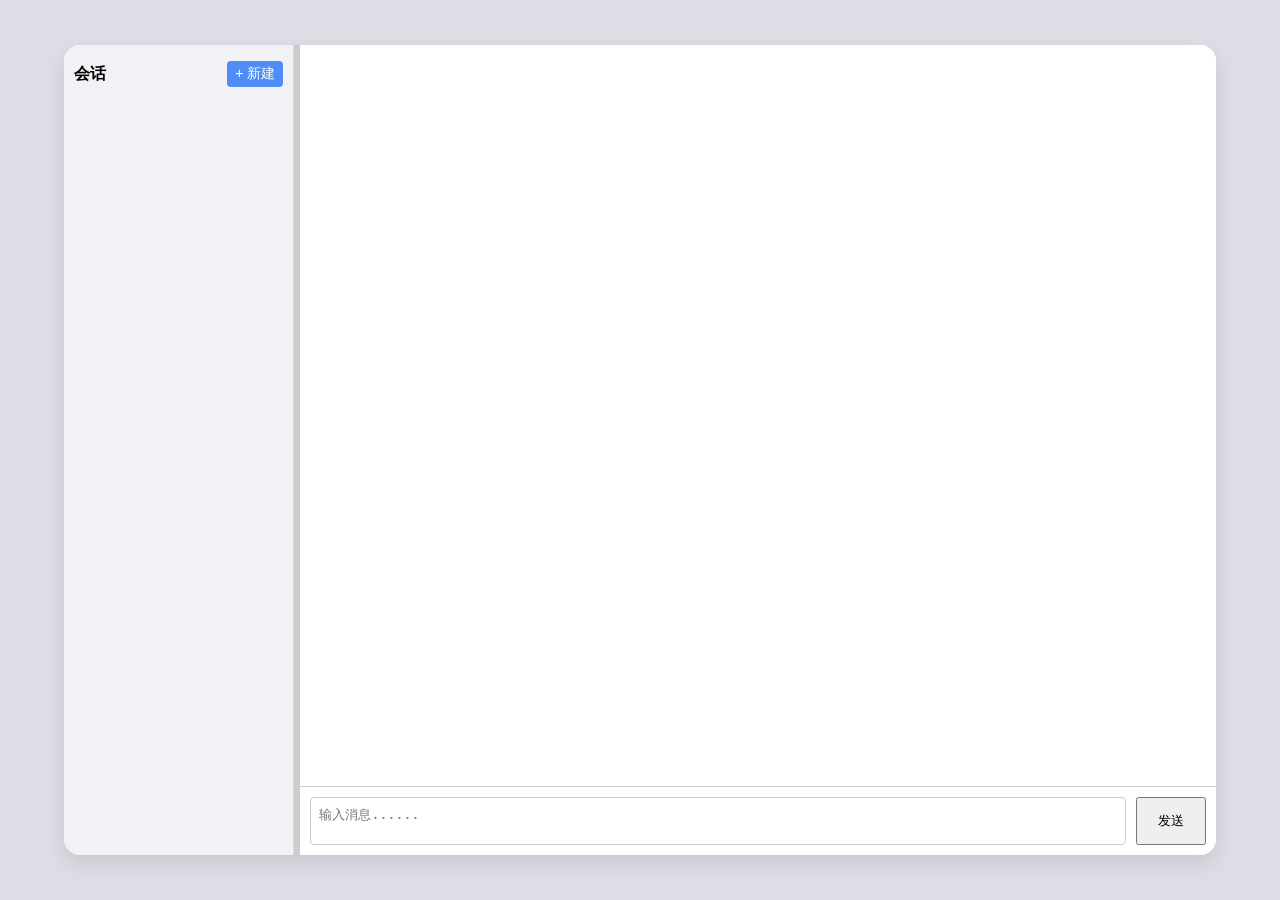
==== pk_002/frontend/index.html @ 64a866e3 "feat: 初始化大模型多会话聊天应用 - 基于 FastAPI + Ollama 的异步后端 - 前端 SSE 流式对话与多会话管理 - MySQL + SQLAlchemy 持久化存储 - Doc" ====
<!DOCTYPE html>
<html lang="zh">
<head>
    <meta charset="UTF-8">
    <meta name="viewport" content="width=device-width,initial-scale=1.0">
    <title>AI 聊天 - 多会话</title>
    <style>
        * {
            box-sizing: border-box;
            margin: 0;
            padding: 0;
        }
        body{
            font-family: sans-serif;
            height:100vh;
            display: flex;
            justify-content: center;
            align-items: center;
            background: #e0dce5;
        }
        #app{
            display:flex;
            width:90%;
            max-width:1200px;
            height:90vh;
            background: white;
            border-radius: 16px;
            overflow: hidden;
            box-shadow: 0 8px 20px rgba(0,0,0,0.1);
        }
        #sidebar{
            width:20%;
            background: #f0f2f5;
            padding:16px 10px;
            display:flex;
            flex-direction: column;
            border-right:1px solid #ddd;
        }
        #session-head{
            display:flex;
            justify-content: space-between;
            align-items: center;
            margin-bottom: 16px;
            font-weight: bold;
        }
        #newSessionBtn{
            background: #4f8cf7;
            color:white;
            border:none;
            border-radius: 4px;
            padding:4px 8px;
            cursor:pointer;
            font-size:14px;
        }
        #sessionList{
            list-style: none;
            flex:1;
            overflow-y:auto;
            padding:0;
        }
        #sessionList li{
            display: flex;
            justify-content: space-between;
            align-items: center;
            padding:8px 12px;
            margin-bottom: 4px;
            border-radius:6px;
            cursor:pointer;
            background: white;
            transition:background 0.2s;
            font-size:14px;
            white-space:nowrap;
            overflow:hidden;
            text-overflow: ellipsis;
        }
        #sessionList li:hover{
            background: #e6ecf5;
        }
        #sessionList li:active{
            background: #4f8cf7;
            color:white;
        }
        #sessionList li .delete-btn{
            color: #999;
            cursor: pointer;
            font-weight: bold;
            margin-left: 8px;
        }
        #sessionList li .delete-btn:hover{
            color: #ff4d4f;
        }
        #resizer{
            width:6px;
            background: #cccccc;
            cursor:col-resize;
        }
        .chat-container{
            display:flex;
            flex-direction: column;
            flex:1;
            background: #ffffff
        }
        .messages{
            display: flex;
            flex-direction: column;
            flex:1;
            overflow-y:auto;
            padding: 15px;
        }
        .input-area{
            display: flex;
            border-top:1px solid #ccc;
            padding:10px;
        }
        .input-area textarea{
            flex: 1;
            resize:none;
            padding:8px;
            border:1px solid #ccc;
            border-radius: 4px;
        }
        .input-area button{
            padding:0 20px;
            margin-left:10px;
            cursor: pointer;
        }
        .message{
            margin-bottom:12px;
            padding:8px 12px;
            border-radius: 8px;      
            max-width: 80%;
            box-shadow: 0 1px 3px rgba(0,0,0,0.1);
            word-wrap: break-word;
        }
        .user {
            background: #e3f2fd;
            align-self: flex-end;
        }
        .assistant {
            background: #f5f5f5;
            align-self: flex-start;
        }
    </style>
</head>

<body>
<div id="app">
    <aside id="sidebar">
        <div id="session-head">
            <span>会话</span>
            <button id="newSessionBtn">+ 新建</button>
        </div>
        <ul id="sessionList"></ul>
    </aside>
    <div id="resizer"></div>
    <div class="chat-container">
        <div class="messages" id="messages"></div>
        <div class="input-area">
            <textarea id="userInput" placeholder="输入消息......"></textarea>
            <button id="sendBtn">发送</button>
        </div>
    </div>
</div>
    <script>
        let currentSessionId = null;
        let sessions = [];
        let isDragging = false;      // 1. 是否正在拖拽
        let startX = 0;             // 2. 鼠标按下的位置
        let startWidth = 0;         // 3. 左侧面板按下的宽度
        let token = '123123';

        const sendBtn=document.getElementById("sendBtn")
        const userInput=document.getElementById("userInput")
        const messages=document.getElementById("messages")
        const sessionListEl = document.getElementById('sessionList');
        const newSessionBtn = document.getElementById('newSessionBtn');
        const resizer=document.getElementById('resizer');
        const sidebar=document.getElementById('sidebar');

        // ======================== 事件绑定 ========================
        sendBtn.addEventListener('click',sendMessage)

        userInput.addEventListener('keydown',function(event){
            if(event.key === 'Enter'&& !event.shiftKey){
                event.preventDefault();
                sendMessage();
            }
        });

        resizer.addEventListener('mousedown',function (e){
            isDragging=true;
            startX=e.clientX;
            startWidth=sidebar.getBoundingClientRect().width;
        })

        document.addEventListener('mousemove',function (e){
            if(!isDragging) return;
            const delta=e.clientX-startX;
            let newWidth=startWidth+delta;

            sidebar.style.width=newWidth+'px';
        })

        document.addEventListener('mouseup',function (){
            isDragging=false;
        })
        // ======================== 核心函数 ========================
        // 1. 加载会话列表
        async function loadSessions(){
            try{
                const response = await fetch('/sessions',{
                    headers:{
                        'Authorization':`Bearer ${token}`
                    }
                })
                if(!handleAuthError(response.status))return;

                if(!response.ok) throw new Error('获取会话列表失败');

                const data=await response.json();
                sessions=data;
                renderSessionList();
            }catch(error){
                console.error('加载会话出错:',error);
                alert('无法加载会话列表，请检查后端服务');
            }
        }

        // 2. 渲染会话列表
        function renderSessionList(){
            const list = document.getElementById('sessionList');
            list.innerHTML = '';
            sessions.forEach(session =>{
                const li = document.createElement('li');
                li.dataset.id=session.id;

                const nameSpan = document.createElement('span');
                nameSpan.textContent=session.name||`会话 ${session.id.slice(0.6)}`;
                li.appendChild(nameSpan);

                const delBtn = document.createElement('span');
                delBtn.textContent='×';
                delBtn.className='delete-btn';

                delBtn.addEventListener('click',async (e)=>{
                    e.stopPropagation();
                    if(confirm(`确定要删除“${session.name}”吗？`)){
                        await deleteSession(session.id);
                    }
                })

                li.appendChild(delBtn);

                li.addEventListener('click',()=> switchSession(session.id));

                if(session.id === currentSessionId){
                    li.classList.add('active');
                }
                list.appendChild(li);
            })
        }

        // 3. 切换会话
        function switchSession(sessionId){
            if(sessionId === currentSessionId) return;
            currentSessionId = sessionId;
            highlightSession(sessionId);

            messages.innerHTML = '';
            loadMessages(sessionId);
            console.log(`切换到会话: ${sessionId}`);
        }

        // 4. 检验token
        function handleAuthError(status){
            if(status===403){
                alert('登录已过期或无权访问，请重新登录');
                //跳转登陆界面
                return false;
            }
            return true;
        }
        // 5. 发送消息（流式版）
        async function sendMessage(){
            if(!currentSessionId){
                alert('请先选择一个会话');
                sendBtn.disabled = false;
                sendBtn.textContent='发送';
                return;
            }
            const text=userInput.value.trim();

            if (text===''){
                alert('请输入消息！');
                return;
            }

            addMessage(text,'user');
            userInput.value='';

            sendBtn.disabled=true;
            sendBtn.textContent='发送中...';

            try{
                const requestData={
                    session_id:currentSessionId,
                    message:text
                };

                const options={
                    method:'POST',
                    headers:{
                        'Content-Type':'application/json',
                        'Authorization':`Bearer ${token}`
                    },
                    body:JSON.stringify(requestData)
                };

                const response = await fetch('/chat/stream',options);
                if(!handleAuthError(response.status))return;

                if(!response.ok){
                    const errorData=await response.json();
                    alert('请求失败: '+(errorData.detail||response.statusText));
                    return;
                }
                // ========================
                const aiDiv= addMessage('','assistant');

                const reader=response.body.getReader();
                const decoder=new TextDecoder();
                let buffer ='';

                while(true) {
                    const {done, value} = await reader.read();
                    if (done) break;
                    buffer += decoder.decode(value, {stream: true})

                    const lines = buffer.split('\n');
                    buffer = lines.pop();

                    for (let line of lines) {
                        if (line.startsWith('data: ')) {
                            const content = line.slice(6);
                            if (content === '[DONE]') {
                                console.log('流式传输结束');
                            } else if (content.startsWith('[error]')) {
                                aiDiv.textContent += content;
                            } else {
                                aiDiv.textContent += content;
                            }
                            scrollToBottomIfNeeded();
                        }
                    }
                }
                // ==========================
                // const AIReply = await response.json();
                //
                // addMessage(AIReply,'assistant');
            }catch(error){
                addMessage('⚠️ 出错了：' + error.message, 'assistant');
                console.error('发送失败:', error);
            }finally{
                sendBtn.disabled = false;
                sendBtn.textContent = '发送';
            }
        }

        // 6. 添加消息到界面（返回 DOM 元素以便流式追加）
        function addMessage(content,type){
            const msgDiv=document.createElement('div');

            msgDiv.className='message '+type;

            const icon=type==='user' ? '👤' : '🤖 ';
            msgDiv.textContent=icon+content;

            messages.appendChild(msgDiv);
            messages.scrollTop=messages.scrollHeight;

            return msgDiv;
        }

        // 7.删除会话
        async function deleteSession(sessionId) {
            try {
                const response = await fetch(`/sessions/${sessionId}`, {
                    method: 'DELETE',
                    headers: { 'Authorization': `Bearer ${token}` }
                });
                if (!handleAuthError(response.status)) return;
                if (!response.ok){
                    const errorText = await response.text();
                    throw new Error(`删除失败 (${response.status}): ${errorText}`);
                }

                await loadSessions();

                if (currentSessionId === sessionId) {
                    currentSessionId = null;
                    messages.innerHTML = '';
                }

                if (sessions.length > 0) {
                    currentSessionId = sessions[0].id;
                    highlightSession(currentSessionId);
                }
            } catch (error) {
                alert('删除失败: ' + error.message);
            }
        }

        //8.滚动优化
        function scrollToBottomIfNeeded(){
            const threshold = 30;
            const { scrollTop,scrollHeight,clientHeight }=messages;
            const isNearBottom = scrollHeight - scrollTop - clientHeight < threshold;
            if(isNearBottom){
                messages.scrollTop=scrollHeight;
            }
        }
        //9.加载历史消息
        async function loadMessages(sessionId) {
            try {
                const response = await fetch(`/chat/${sessionId}/messages`, {
                    headers: { 'Authorization': `Bearer ${token}` }
                });

                if (!handleAuthError(response.status)) return;
                if (!response.ok) {
                    throw new Error(`HTTP ${response.status}`);
                }
                const data = await response.json();

                if (!Array.isArray(data)) {
                    console.error('[loadMessages] 数据不是数组，内容:', data);
                    return;
                }
                data.reverse();
                // 不反转，直接按顺序显示（假设后端已排序）
                data.forEach((msg, index) => {
                    addMessage(msg.content, msg.role);
                });
                // 滚动到底部
                messages.scrollTop = messages.scrollHeight;
            } catch (error) {
                console.error('[loadMessages] 异常:', error);

                addMessage('⚠️ 加载历史消息失败: ' + error.message, 'assistant');
            }
        }

        //10.

        function highlightSession(sessionId){
                    const items=document.querySelectorAll('#sessionList li');
                    items.forEach(li =>{
                        li.classList.toggle('active',li.dataset.id===sessionId);
                    })
                }
        // ======================== 页面初始化 ========================
        document.addEventListener('DOMContentLoaded',async ()=>{
            await loadSessions();
            if (sessions.length>0){
                currentSessionId = sessions[0].id;
                highlightSession(currentSessionId);
            }
        })


        document.getElementById('newSessionBtn').addEventListener('click',async ()=>{
            try{
                const name=prompt('请输入新会话名称（或取消）','新会话');
                if(name === null) return;
                const response=await fetch('/sessions',{
                    method:'POST',
                    headers:{
                        'Content-Type':'application/json',
                        'Authorization':`Bearer ${token}`
                    },
                    body: JSON.stringify({name: name||'未命名会话'})
                });
                if(!handleAuthError(response.status))return;

                if(!response.ok) throw new Error('会话创建失败');

                const newSession = await response.json();
                await loadSessions();
                currentSessionId = newSession.id;
                highlightSession(currentSessionId);
                document.getElementById('messages').innerHTML = '';
                console.log('新建会话成功：',newSession);
            }catch(error){
                alert('创建会话失败：'+error.message);
            }
        })

    </script>
</body>
</html>
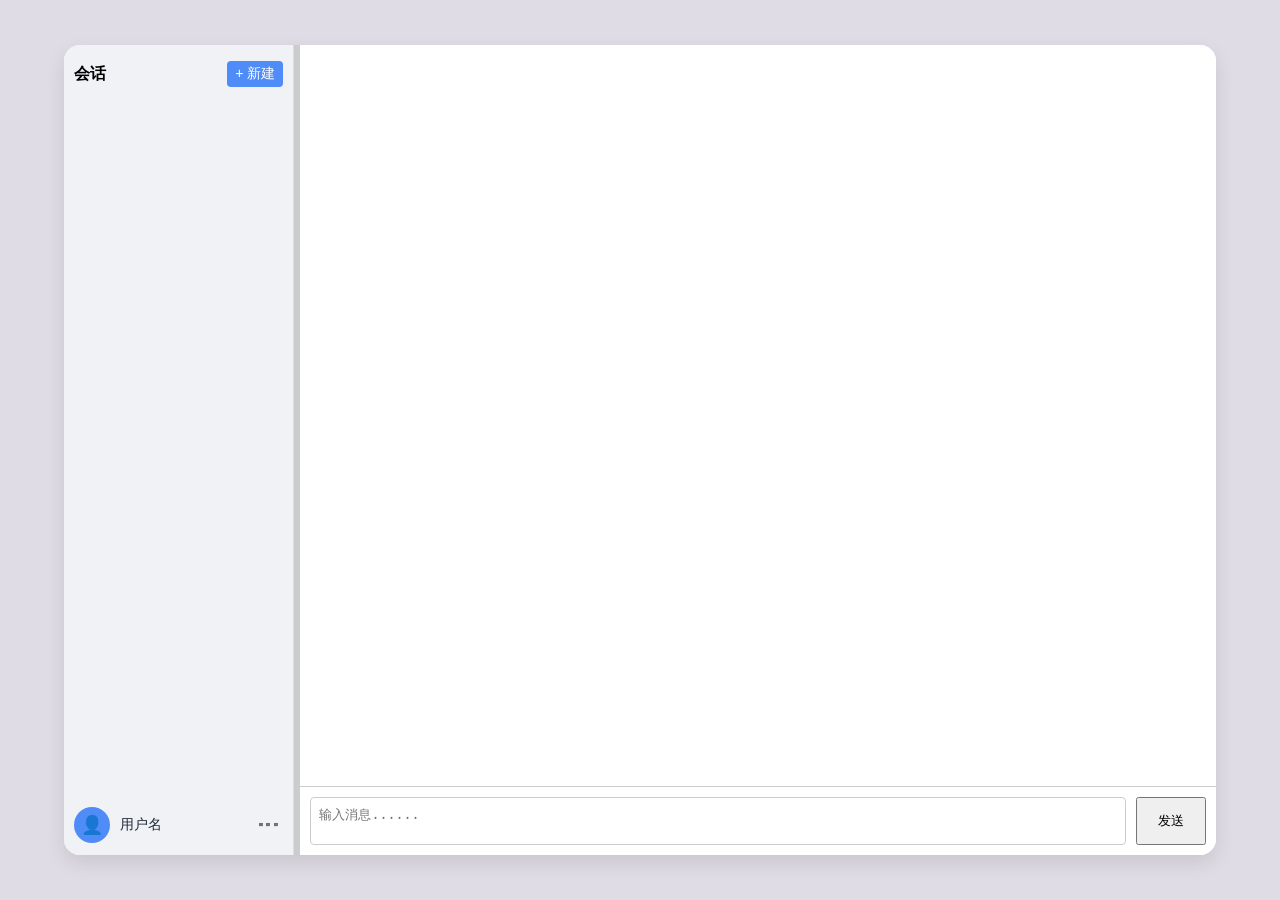
==== commit 38825776: "refactor: 移除内联样式并引入外部样式表 - 将原有的内联样式移除，改为引用外部 CSS 文件 - 在侧边栏中添加用户资料显示，包括头像、用户名和下拉菜单" ====
--- a/pk_002/frontend/index.html
+++ b/pk_002/frontend/index.html
@@ -4,143 +4,8 @@
     <meta charset="UTF-8">
     <meta name="viewport" content="width=device-width,initial-scale=1.0">
     <title>AI 聊天 - 多会话</title>
-    <style>
-        * {
-            box-sizing: border-box;
-            margin: 0;
-            padding: 0;
-        }
-        body{
-            font-family: sans-serif;
-            height:100vh;
-            display: flex;
-            justify-content: center;
-            align-items: center;
-            background: #e0dce5;
-        }
-        #app{
-            display:flex;
-            width:90%;
-            max-width:1200px;
-            height:90vh;
-            background: white;
-            border-radius: 16px;
-            overflow: hidden;
-            box-shadow: 0 8px 20px rgba(0,0,0,0.1);
-        }
-        #sidebar{
-            width:20%;
-            background: #f0f2f5;
-            padding:16px 10px;
-            display:flex;
-            flex-direction: column;
-            border-right:1px solid #ddd;
-        }
-        #session-head{
-            display:flex;
-            justify-content: space-between;
-            align-items: center;
-            margin-bottom: 16px;
-            font-weight: bold;
-        }
-        #newSessionBtn{
-            background: #4f8cf7;
-            color:white;
-            border:none;
-            border-radius: 4px;
-            padding:4px 8px;
-            cursor:pointer;
-            font-size:14px;
-        }
-        #sessionList{
-            list-style: none;
-            flex:1;
-            overflow-y:auto;
-            padding:0;
-        }
-        #sessionList li{
-            display: flex;
-            justify-content: space-between;
-            align-items: center;
-            padding:8px 12px;
-            margin-bottom: 4px;
-            border-radius:6px;
-            cursor:pointer;
-            background: white;
-            transition:background 0.2s;
-            font-size:14px;
-            white-space:nowrap;
-            overflow:hidden;
-            text-overflow: ellipsis;
-        }
-        #sessionList li:hover{
-            background: #e6ecf5;
-        }
-        #sessionList li:active{
-            background: #4f8cf7;
-            color:white;
-        }
-        #sessionList li .delete-btn{
-            color: #999;
-            cursor: pointer;
-            font-weight: bold;
-            margin-left: 8px;
-        }
-        #sessionList li .delete-btn:hover{
-            color: #ff4d4f;
-        }
-        #resizer{
-            width:6px;
-            background: #cccccc;
-            cursor:col-resize;
-        }
-        .chat-container{
-            display:flex;
-            flex-direction: column;
-            flex:1;
-            background: #ffffff
-        }
-        .messages{
-            display: flex;
-            flex-direction: column;
-            flex:1;
-            overflow-y:auto;
-            padding: 15px;
-        }
-        .input-area{
-            display: flex;
-            border-top:1px solid #ccc;
-            padding:10px;
-        }
-        .input-area textarea{
-            flex: 1;
-            resize:none;
-            padding:8px;
-            border:1px solid #ccc;
-            border-radius: 4px;
-        }
-        .input-area button{
-            padding:0 20px;
-            margin-left:10px;
-            cursor: pointer;
-        }
-        .message{
-            margin-bottom:12px;
-            padding:8px 12px;
-            border-radius: 8px;      
-            max-width: 80%;
-            box-shadow: 0 1px 3px rgba(0,0,0,0.1);
-            word-wrap: break-word;
-        }
-        .user {
-            background: #e3f2fd;
-            align-self: flex-end;
-        }
-        .assistant {
-            background: #f5f5f5;
-            align-self: flex-start;
-        }
-    </style>
+
+    <link rel="stylesheet" href="css/style.css">
 </head>
 
 <body>
@@ -151,6 +16,14 @@
             <button id="newSessionBtn">+ 新建</button>
         </div>
         <ul id="sessionList"></ul>
+        <div class="user-profile">
+            <div class="avatar">👤</div>
+            <span class="username">用户名</span>
+            <div class="menu-trigger">⋮</div>
+            <ul class="dropdown-menu">
+                <li>退出登录</li>
+            </ul>
+        </div>
     </aside>
     <div id="resizer"></div>
     <div class="chat-container">
@@ -161,340 +34,10 @@
         </div>
     </div>
 </div>
-    <script>
-        let currentSessionId = null;
-        let sessions = [];
-        let isDragging = false;      // 1. 是否正在拖拽
-        let startX = 0;             // 2. 鼠标按下的位置
-        let startWidth = 0;         // 3. 左侧面板按下的宽度
-        let token = '123123';
-
-        const sendBtn=document.getElementById("sendBtn")
-        const userInput=document.getElementById("userInput")
-        const messages=document.getElementById("messages")
-        const sessionListEl = document.getElementById('sessionList');
-        const newSessionBtn = document.getElementById('newSessionBtn');
-        const resizer=document.getElementById('resizer');
-        const sidebar=document.getElementById('sidebar');
-
-        // ======================== 事件绑定 ========================
-        sendBtn.addEventListener('click',sendMessage)
-
-        userInput.addEventListener('keydown',function(event){
-            if(event.key === 'Enter'&& !event.shiftKey){
-                event.preventDefault();
-                sendMessage();
-            }
-        });
-
-        resizer.addEventListener('mousedown',function (e){
-            isDragging=true;
-            startX=e.clientX;
-            startWidth=sidebar.getBoundingClientRect().width;
-        })
-
-        document.addEventListener('mousemove',function (e){
-            if(!isDragging) return;
-            const delta=e.clientX-startX;
-            let newWidth=startWidth+delta;
-
-            sidebar.style.width=newWidth+'px';
-        })
-
-        document.addEventListener('mouseup',function (){
-            isDragging=false;
-        })
-        // ======================== 核心函数 ========================
-        // 1. 加载会话列表
-        async function loadSessions(){
-            try{
-                const response = await fetch('/sessions',{
-                    headers:{
-                        'Authorization':`Bearer ${token}`
-                    }
-                })
-                if(!handleAuthError(response.status))return;
-
-                if(!response.ok) throw new Error('获取会话列表失败');
-
-                const data=await response.json();
-                sessions=data;
-                renderSessionList();
-            }catch(error){
-                console.error('加载会话出错:',error);
-                alert('无法加载会话列表，请检查后端服务');
-            }
-        }
-
-        // 2. 渲染会话列表
-        function renderSessionList(){
-            const list = document.getElementById('sessionList');
-            list.innerHTML = '';
-            sessions.forEach(session =>{
-                const li = document.createElement('li');
-                li.dataset.id=session.id;
-
-                const nameSpan = document.createElement('span');
-                nameSpan.textContent=session.name||`会话 ${session.id.slice(0.6)}`;
-                li.appendChild(nameSpan);
-
-                const delBtn = document.createElement('span');
-                delBtn.textContent='×';
-                delBtn.className='delete-btn';
-
-                delBtn.addEventListener('click',async (e)=>{
-                    e.stopPropagation();
-                    if(confirm(`确定要删除“${session.name}”吗？`)){
-                        await deleteSession(session.id);
-                    }
-                })
-
-                li.appendChild(delBtn);
-
-                li.addEventListener('click',()=> switchSession(session.id));
-
-                if(session.id === currentSessionId){
-                    li.classList.add('active');
-                }
-                list.appendChild(li);
-            })
-        }
-
-        // 3. 切换会话
-        function switchSession(sessionId){
-            if(sessionId === currentSessionId) return;
-            currentSessionId = sessionId;
-            highlightSession(sessionId);
-
-            messages.innerHTML = '';
-            loadMessages(sessionId);
-            console.log(`切换到会话: ${sessionId}`);
-        }
-
-        // 4. 检验token
-        function handleAuthError(status){
-            if(status===403){
-                alert('登录已过期或无权访问，请重新登录');
-                //跳转登陆界面
-                return false;
-            }
-            return true;
-        }
-        // 5. 发送消息（流式版）
-        async function sendMessage(){
-            if(!currentSessionId){
-                alert('请先选择一个会话');
-                sendBtn.disabled = false;
-                sendBtn.textContent='发送';
-                return;
-            }
-            const text=userInput.value.trim();
-
-            if (text===''){
-                alert('请输入消息！');
-                return;
-            }
-
-            addMessage(text,'user');
-            userInput.value='';
-
-            sendBtn.disabled=true;
-            sendBtn.textContent='发送中...';
-
-            try{
-                const requestData={
-                    session_id:currentSessionId,
-                    message:text
-                };
-
-                const options={
-                    method:'POST',
-                    headers:{
-                        'Content-Type':'application/json',
-                        'Authorization':`Bearer ${token}`
-                    },
-                    body:JSON.stringify(requestData)
-                };
-
-                const response = await fetch('/chat/stream',options);
-                if(!handleAuthError(response.status))return;
-
-                if(!response.ok){
-                    const errorData=await response.json();
-                    alert('请求失败: '+(errorData.detail||response.statusText));
-                    return;
-                }
-                // ========================
-                const aiDiv= addMessage('','assistant');
-
-                const reader=response.body.getReader();
-                const decoder=new TextDecoder();
-                let buffer ='';
-
-                while(true) {
-                    const {done, value} = await reader.read();
-                    if (done) break;
-                    buffer += decoder.decode(value, {stream: true})
-
-                    const lines = buffer.split('\n');
-                    buffer = lines.pop();
-
-                    for (let line of lines) {
-                        if (line.startsWith('data: ')) {
-                            const content = line.slice(6);
-                            if (content === '[DONE]') {
-                                console.log('流式传输结束');
-                            } else if (content.startsWith('[error]')) {
-                                aiDiv.textContent += content;
-                            } else {
-                                aiDiv.textContent += content;
-                            }
-                            scrollToBottomIfNeeded();
-                        }
-                    }
-                }
-                // ==========================
-                // const AIReply = await response.json();
-                //
-                // addMessage(AIReply,'assistant');
-            }catch(error){
-                addMessage('⚠️ 出错了：' + error.message, 'assistant');
-                console.error('发送失败:', error);
-            }finally{
-                sendBtn.disabled = false;
-                sendBtn.textContent = '发送';
-            }
-        }
-
-        // 6. 添加消息到界面（返回 DOM 元素以便流式追加）
-        function addMessage(content,type){
-            const msgDiv=document.createElement('div');
-
-            msgDiv.className='message '+type;
-
-            const icon=type==='user' ? '👤' : '🤖 ';
-            msgDiv.textContent=icon+content;
-
-            messages.appendChild(msgDiv);
-            messages.scrollTop=messages.scrollHeight;
-
-            return msgDiv;
-        }
-
-        // 7.删除会话
-        async function deleteSession(sessionId) {
-            try {
-                const response = await fetch(`/sessions/${sessionId}`, {
-                    method: 'DELETE',
-                    headers: { 'Authorization': `Bearer ${token}` }
-                });
-                if (!handleAuthError(response.status)) return;
-                if (!response.ok){
-                    const errorText = await response.text();
-                    throw new Error(`删除失败 (${response.status}): ${errorText}`);
-                }
-
-                await loadSessions();
-
-                if (currentSessionId === sessionId) {
-                    currentSessionId = null;
-                    messages.innerHTML = '';
-                }
-
-                if (sessions.length > 0) {
-                    currentSessionId = sessions[0].id;
-                    highlightSession(currentSessionId);
-                }
-            } catch (error) {
-                alert('删除失败: ' + error.message);
-            }
-        }
-
-        //8.滚动优化
-        function scrollToBottomIfNeeded(){
-            const threshold = 30;
-            const { scrollTop,scrollHeight,clientHeight }=messages;
-            const isNearBottom = scrollHeight - scrollTop - clientHeight < threshold;
-            if(isNearBottom){
-                messages.scrollTop=scrollHeight;
-            }
-        }
-        //9.加载历史消息
-        async function loadMessages(sessionId) {
-            try {
-                const response = await fetch(`/chat/${sessionId}/messages`, {
-                    headers: { 'Authorization': `Bearer ${token}` }
-                });
-
-                if (!handleAuthError(response.status)) return;
-                if (!response.ok) {
-                    throw new Error(`HTTP ${response.status}`);
-                }
-                const data = await response.json();
-
-                if (!Array.isArray(data)) {
-                    console.error('[loadMessages] 数据不是数组，内容:', data);
-                    return;
-                }
-                data.reverse();
-                // 不反转，直接按顺序显示（假设后端已排序）
-                data.forEach((msg, index) => {
-                    addMessage(msg.content, msg.role);
-                });
-                // 滚动到底部
-                messages.scrollTop = messages.scrollHeight;
-            } catch (error) {
-                console.error('[loadMessages] 异常:', error);
-
-                addMessage('⚠️ 加载历史消息失败: ' + error.message, 'assistant');
-            }
-        }
-
-        //10.
-
-        function highlightSession(sessionId){
-                    const items=document.querySelectorAll('#sessionList li');
-                    items.forEach(li =>{
-                        li.classList.toggle('active',li.dataset.id===sessionId);
-                    })
-                }
-        // ======================== 页面初始化 ========================
-        document.addEventListener('DOMContentLoaded',async ()=>{
-            await loadSessions();
-            if (sessions.length>0){
-                currentSessionId = sessions[0].id;
-                highlightSession(currentSessionId);
-            }
-        })
-
-
-        document.getElementById('newSessionBtn').addEventListener('click',async ()=>{
-            try{
-                const name=prompt('请输入新会话名称（或取消）','新会话');
-                if(name === null) return;
-                const response=await fetch('/sessions',{
-                    method:'POST',
-                    headers:{
-                        'Content-Type':'application/json',
-                        'Authorization':`Bearer ${token}`
-                    },
-                    body: JSON.stringify({name: name||'未命名会话'})
-                });
-                if(!handleAuthError(response.status))return;
-
-                if(!response.ok) throw new Error('会话创建失败');
-
-                const newSession = await response.json();
-                await loadSessions();
-                currentSessionId = newSession.id;
-                highlightSession(currentSessionId);
-                document.getElementById('messages').innerHTML = '';
-                console.log('新建会话成功：',newSession);
-            }catch(error){
-                alert('创建会话失败：'+error.message);
-            }
-        })
-
-    </script>
+    <script src="js/config.js"></script>
+    <script src="js/state.js"></script>
+    <script src="js/api.js"></script>
+    <script src="js/ui.js"></script>
+    <script src="js/main.js"></script>
 </body>
 </html>
--- a/pk_002/frontend/css/style.css
+++ b/pk_002/frontend/css/style.css
@@ -0,0 +1,251 @@
+* {
+    box-sizing: border-box;
+    margin: 0;
+    padding: 0;
+}
+body{
+    font-family: sans-serif;
+    height:100vh;
+    display: flex;
+    justify-content: center;
+    align-items: center;
+    background: #e0dce5;
+}
+#app{
+    display:flex;
+    width:90%;
+    max-width:1200px;
+    height:90vh;
+    background: white;
+    border-radius: 16px;
+    overflow: hidden;
+    box-shadow: 0 8px 20px rgba(0,0,0,0.1);
+}
+#sidebar{
+    width:20%;
+    background: #f0f2f5;
+    padding: 0;
+    display:flex;
+    flex-direction: column;
+    border-right:1px solid #ddd;
+}
+#session-head{
+    padding: 16px 10px; 
+    display:flex;
+    justify-content: space-between;
+    align-items: center;
+    margin-bottom: 16px;
+    font-weight: bold;
+}
+#newSessionBtn{
+    background: #4f8cf7;
+    color:white;
+    border:none;
+    border-radius: 4px;
+    padding:4px 8px;
+    cursor:pointer;
+    font-size:14px;
+}
+#sessionList{
+    list-style: none;
+    flex:1;
+    overflow-y:auto;
+    padding:0;
+}
+#sessionList li{
+    display: flex;
+    justify-content: space-between;
+    align-items: center;
+    padding:8px 12px;
+    margin-bottom: 4px;
+    border-radius:6px;
+    cursor:pointer;
+    background: white;
+    transition:background 0.2s;
+    font-size:14px;
+    white-space:nowrap;
+    overflow:hidden;
+    text-overflow: ellipsis;
+}
+#sessionList li:hover{
+    background: #e6ecf5;
+}
+#sessionList li:active{
+    background: #4f8cf7;
+    color:white;
+}
+#sessionList li .delete-btn{
+    color: #999;
+    cursor: pointer;
+    font-weight: bold;
+    margin-left: 8px;
+}
+#sessionList li .delete-btn:hover{
+    color: #ff4d4f;
+}
+.user-profile {
+    display: flex;
+    align-items: center;
+    padding: 12px 10px;
+    margin-top: auto;           /* 紧贴底部 */
+    background: #f0f2f5;
+    border-radius: 0 0 16px 0;  /* 与侧边栏底部圆角对齐 */
+    position: relative;        /* 用于下拉菜单定位 */
+    gap: 10px;
+    flex-shrink: 0;            /* 防止被压缩 */
+    transition: background 0.2s;
+}
+/* 头像 */
+.user-profile .avatar {
+    width: 36px;
+    height: 36px;
+    border-radius: 50%;
+    background: #4f8cf7;
+    color: white;
+    display: flex;
+    align-items: center;
+    justify-content: center;
+    font-size: 18px;
+    font-weight: bold;
+    flex-shrink: 0;
+    user-select: none;
+}
+
+/* 用户名 */
+.user-profile .username {
+    flex: 1;
+    font-size: 14px;
+    font-weight: 500;
+    color: #1e293b;
+    white-space: nowrap;
+    overflow: hidden;
+    text-overflow: ellipsis;
+}
+
+/* 三点触发按钮 */
+.user-profile .menu-trigger {
+    font-size: 22px;
+    line-height: 1;
+    color: #6b7280;
+    cursor: pointer;
+    padding: 0 4px;
+    border-radius: 4px;
+    transition: background 0.2s, color 0.2s;
+    user-select: none;
+    font-weight: bold;
+    transform: rotate(90deg);   /* 让 ⋯ 更像竖三点，可选 */
+}
+
+.user-profile .menu-trigger:hover {
+    background: rgba(79, 140, 247, 0.1);
+    color: #1e293b;
+}
+
+/* ===== 下拉菜单 ===== */
+.dropdown-menu {
+    position: absolute;
+    bottom: calc(100% + 8px);   /* 在按钮上方展开，避免超出屏幕 */
+    right: 0;
+    background: white;
+    border-radius: 8px;
+    box-shadow: 0 4px 12px rgba(0, 0, 0, 0.15);
+    padding: 6px 0;
+    min-width: 140px;
+    list-style: none;
+    opacity: 0;
+    visibility: hidden;
+    transform: translateY(6px);
+    transition: opacity 0.2s ease, transform 0.2s ease, visibility 0.2s;
+    z-index: 100;
+}
+
+/* 显示菜单（点击触发时添加 .active 类） */
+.user-profile.active .dropdown-menu {
+    opacity: 1;
+    visibility: visible;
+    transform: translateY(0);
+}
+
+/* 菜单项 */
+.dropdown-menu li {
+    padding: 8px 16px;
+    font-size: 14px;
+    color: #1e293b;
+    cursor: pointer;
+    transition: background 0.15s;
+    white-space: nowrap;
+}
+
+.dropdown-menu li:hover {
+    background: #f1f5f9;
+}
+
+/* 菜单项之间的分割线（可选） */
+.dropdown-menu li:not(:last-child) {
+    border-bottom: 1px solid #f0f2f5;
+}
+
+/* 小三角指示器（可选） */
+.dropdown-menu::after {
+    content: '';
+    position: absolute;
+    bottom: -8px;
+    right: 16px;
+    width: 0;
+    height: 0;
+    border-left: 6px solid transparent;
+    border-right: 6px solid transparent;
+    border-top: 8px solid white;
+    filter: drop-shadow(0 2px 2px rgba(0,0,0,0.05));
+}
+#resizer{
+    width:6px;
+    background: #cccccc;
+    cursor:col-resize;
+}
+.chat-container{
+    display:flex;
+    flex-direction: column;
+    flex:1;
+    background: #ffffff
+}
+.messages{
+    display: flex;
+    flex-direction: column;
+    flex:1;
+    overflow-y:auto;
+    padding: 15px;
+}
+.input-area{
+    display: flex;
+    border-top:1px solid #ccc;
+    padding:10px;
+}
+.input-area textarea{
+    flex: 1;
+    resize:none;
+    padding:8px;
+    border:1px solid #ccc;
+    border-radius: 4px;
+}
+.input-area button{
+    padding:0 20px;
+    margin-left:10px;
+    cursor: pointer;
+}
+.message{
+    margin-bottom:12px;
+    padding:8px 12px;
+    border-radius: 8px;      
+    max-width: 80%;
+    box-shadow: 0 1px 3px rgba(0,0,0,0.1);
+    word-wrap: break-word;
+}
+.user {
+    background: #e3f2fd;
+    align-self: flex-end;
+}
+.assistant {
+    background: #f5f5f5;
+    align-self: flex-start;
+}
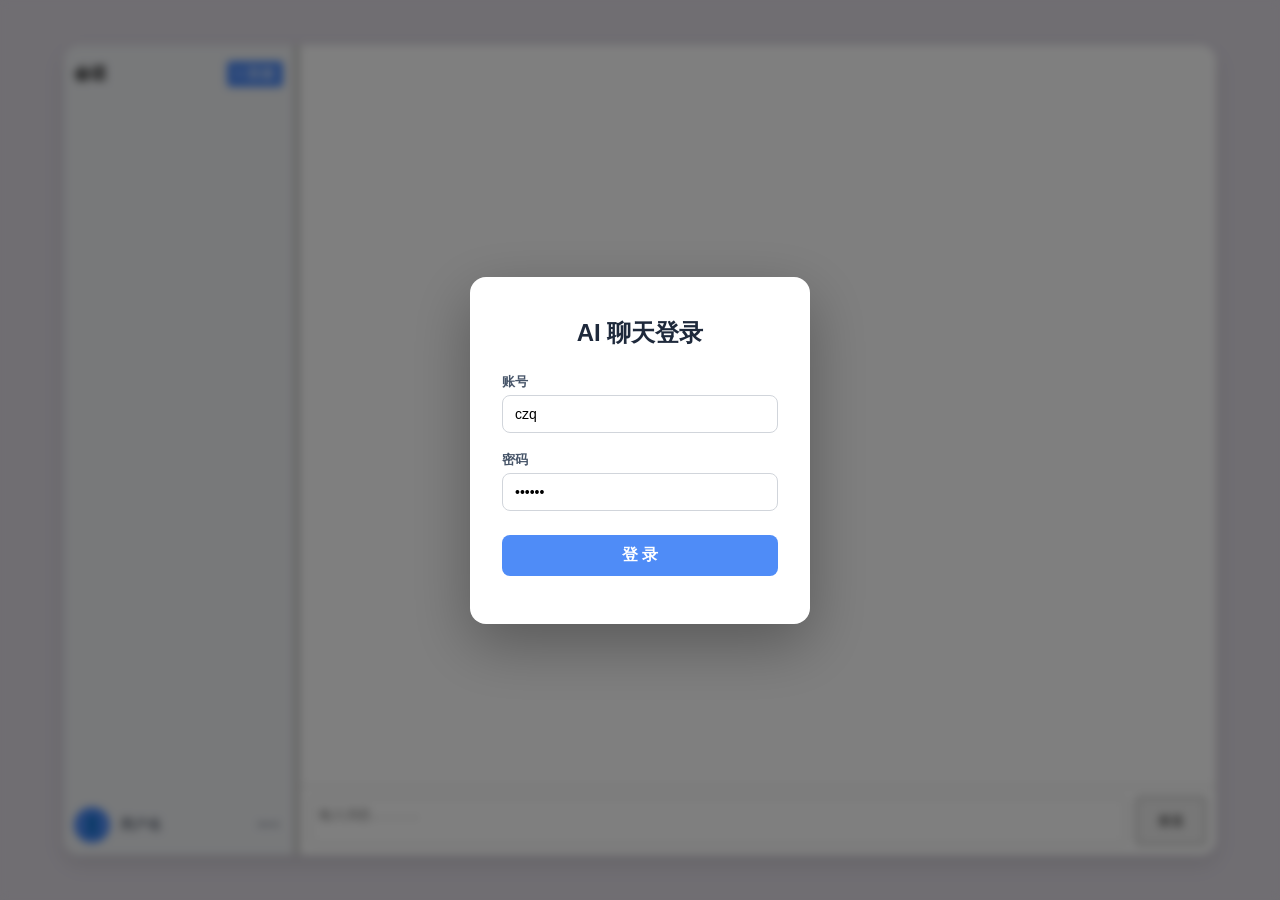
==== commit a60789e3: "feat: 添加用户登录功能和界面 - 在前端实现登录遮罩和登录卡片，包含用户名和密码输入框 - 更新 API 调用以使用配置中的 Token 进行身份验证 - 实现登录成功后隐藏遮罩并初始化会话 -" ====
--- a/pk_002/frontend/index.html
+++ b/pk_002/frontend/index.html
@@ -9,31 +9,47 @@
 </head>
 
 <body>
-<div id="app">
-    <aside id="sidebar">
-        <div id="session-head">
-            <span>会话</span>
-            <button id="newSessionBtn">+ 新建</button>
-        </div>
-        <ul id="sessionList"></ul>
-        <div class="user-profile">
-            <div class="avatar">👤</div>
-            <span class="username">用户名</span>
-            <div class="menu-trigger">⋮</div>
-            <ul class="dropdown-menu">
-                <li>退出登录</li>
-            </ul>
-        </div>
-    </aside>
-    <div id="resizer"></div>
-    <div class="chat-container">
-        <div class="messages" id="messages"></div>
-        <div class="input-area">
-            <textarea id="userInput" placeholder="输入消息......"></textarea>
-            <button id="sendBtn">发送</button>
+    <div id="loginOverlay">
+        <div class="login-card">
+            <h2>AI 聊天登录</h2>
+            <div class="login-field">
+                <label>账号</label>
+                <input type="text" id="loginUsername" placeholder="请输入用户名" value="czq">
+            </div>
+            <div class="login-field">
+                <label>密码</label>
+                <input type="password" id="loginPassword" placeholder="请输入密码" value="czq123">
+            </div>
+            <button id="loginBtn">登 录</button>
+            <div id="loginError" style="color:red; font-size:13px; margin-top:8px;"></div>
         </div>
     </div>
-</div>
+
+    <div id="app">
+        <aside id="sidebar">
+            <div id="session-head">
+                <span>会话</span>
+                <button id="newSessionBtn">+ 新建</button>
+            </div>
+            <ul id="sessionList"></ul>
+            <div class="user-profile">
+                <div class="avatar">👤</div>
+                <span class="username" id="profileUsername">用户名</span>
+                <div class="menu-trigger">⋮</div>
+                <ul class="dropdown-menu">
+                    <li>退出登录</li>
+                </ul>
+            </div>
+        </aside>
+        <div id="resizer"></div>
+        <div class="chat-container">
+            <div class="messages" id="messages"></div>
+            <div class="input-area">
+                <textarea id="userInput" placeholder="输入消息......"></textarea>
+                <button id="sendBtn">发送</button>
+            </div>
+        </div>
+    </div>
     <script src="js/config.js"></script>
     <script src="js/state.js"></script>
     <script src="js/api.js"></script>
--- a/pk_002/frontend/css/style.css
+++ b/pk_002/frontend/css/style.css
@@ -248,4 +248,85 @@
 .assistant {
     background: #f5f5f5;
     align-self: flex-start;
+}
+/* 登录遮罩 - 铺满全屏，层级最高 */
+#loginOverlay {
+    position: fixed;
+    top: 0;
+    left: 0;
+    width: 100%;
+    height: 100%;
+    background: rgba(0, 0, 0, 0.5);
+    backdrop-filter: blur(4px);
+    display: flex;
+    justify-content: center;
+    align-items: center;
+    z-index: 9999;
+}
+
+/* 登录卡片 */
+.login-card {
+    background: white;
+    padding: 40px 32px;
+    border-radius: 16px;
+    box-shadow: 0 20px 60px rgba(0,0,0,0.3);
+    width: 340px;
+    text-align: center;
+}
+
+.login-card h2 {
+    margin-bottom: 24px;
+    color: #1e293b;
+}
+
+.login-field {
+    text-align: left;
+    margin-bottom: 18px;
+}
+
+.login-field label {
+    display: block;
+    font-size: 13px;
+    font-weight: 600;
+    color: #475569;
+    margin-bottom: 4px;
+}
+
+.login-field input {
+    width: 100%;
+    padding: 10px 12px;
+    border: 1px solid #d1d5db;
+    border-radius: 8px;
+    font-size: 14px;
+    box-sizing: border-box;
+    transition: border 0.2s;
+}
+
+.login-field input:focus {
+    outline: none;
+    border-color: #4f8cf7;
+    box-shadow: 0 0 0 3px rgba(79, 140, 247, 0.2);
+}
+
+#loginBtn {
+    width: 100%;
+    padding: 10px;
+    background: #4f8cf7;
+    color: white;
+    border: none;
+    border-radius: 8px;
+    font-size: 16px;
+    font-weight: bold;
+    cursor: pointer;
+    transition: background 0.2s;
+    margin-top: 6px;
+}
+
+#loginBtn:hover {
+    background: #3b7ae8;
+}
+
+/* 登录成功后隐藏遮罩 */
+#loginOverlay.hidden {
+    display: none;
 }
